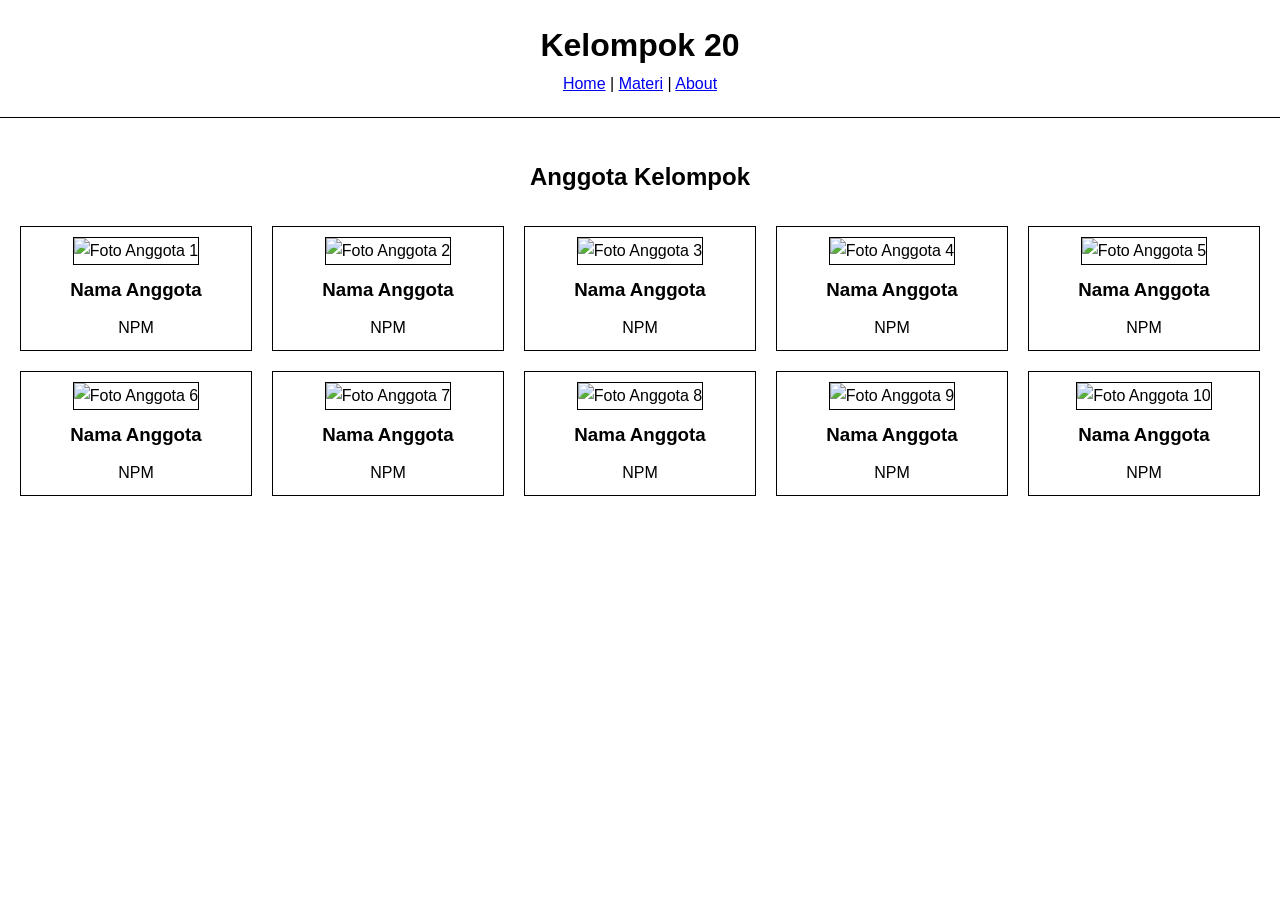
==== about.html @ b4bbe922 "update" ====
<!DOCTYPE html>
<html lang="en">
<head>
    <meta charset="UTF-8">
    <meta name="viewport" content="width=device-width, initial-scale=1.0">
    <title>About - Kelompok 20</title>
    <style>
        body {
            font-family: Arial, sans-serif;
            margin: 0;
            padding: 0;
            line-height: 1.6;
        }

        header {
            text-align: center;
            padding: 20px;
            border-bottom: 1px solid #000;
        }

        header h1 {
            margin: 0;
        }

        main {
            padding: 20px;
        }

        .about {
            text-align: center;
            margin-top: 40px;
        }

        .about h2 {
            margin-bottom: 20px;
        }

        .about p {
            font-size: 18px;
        }

        .members h2 {
            text-align: center;
            margin-bottom: 20px;
        }

        .member-grid {
            display: grid;
            grid-template-columns: repeat(auto-fit, minmax(200px, 1fr));
            gap: 20px;
            margin-top: 30px;
        }

        .member {
            border: 1px solid #000;
            padding: 10px;
            text-align: center;
        }

        .member img {
            width: 100px;
            height: 100px;
            object-fit: cover;
            border: 1px solid #000;
        }

        .member h3 {
            margin: 10px 0;
        }

        .member p {
            margin: 0;
        }
    </style>
</head>
<body>
    <header>
        <h1>Kelompok 20</h1>
        <nav>
            <a href="home.html">Home</a> |
            <a href="materi.html">Materi</a> |
            <a href="about.html">About</a>
        </nav>
    </header>
    <main>
        <section class="members">
            <h2>Anggota Kelompok</h2>
            <div class="member-grid">
                <div class="member">
                    <img src="placeholder.jpg" alt="Foto Anggota 1">
                    <h3>Nama Anggota</h3>
                    <p>NPM</p>
                </div>
                <div class="member">
                    <img src="placeholder.jpg" alt="Foto Anggota 2">
                    <h3>Nama Anggota</h3>
                    <p>NPM</p>
                </div>
                <div class="member">
                    <img src="placeholder.jpg" alt="Foto Anggota 3">
                    <h3>Nama Anggota</h3>
                    <p>NPM</p>
                </div>
                <div class="member">
                    <img src="placeholder.jpg" alt="Foto Anggota 4">
                    <h3>Nama Anggota</h3>
                    <p>NPM</p>
                </div>
                <div class="member">
                    <img src="placeholder.jpg" alt="Foto Anggota 5">
                    <h3>Nama Anggota</h3>
                    <p>NPM</p>
                </div>
                <div class="member">
                    <img src="placeholder.jpg" alt="Foto Anggota 6">
                    <h3>Nama Anggota</h3>
                    <p>NPM</p>
                </div>
                <div class="member">
                    <img src="placeholder.jpg" alt="Foto Anggota 7">
                    <h3>Nama Anggota</h3>
                    <p>NPM</p>
                </div>
                <div class="member">
                    <img src="placeholder.jpg" alt="Foto Anggota 8">
                    <h3>Nama Anggota</h3>
                    <p>NPM</p>
                </div>
                <div class="member">
                    <img src="placeholder.jpg" alt="Foto Anggota 9">
                    <h3>Nama Anggota</h3>
                    <p>NPM</p>
                </div>
                <div class="member">
                    <img src="placeholder.jpg" alt="Foto Anggota 10">
                    <h3>Nama Anggota</h3>
                    <p>NPM</p>
                </div>
            </div>
        </section>
    </main>
    <script>
        // JavaScript untuk about page
        console.log('About page loaded');
    </script>
</body>
</html>
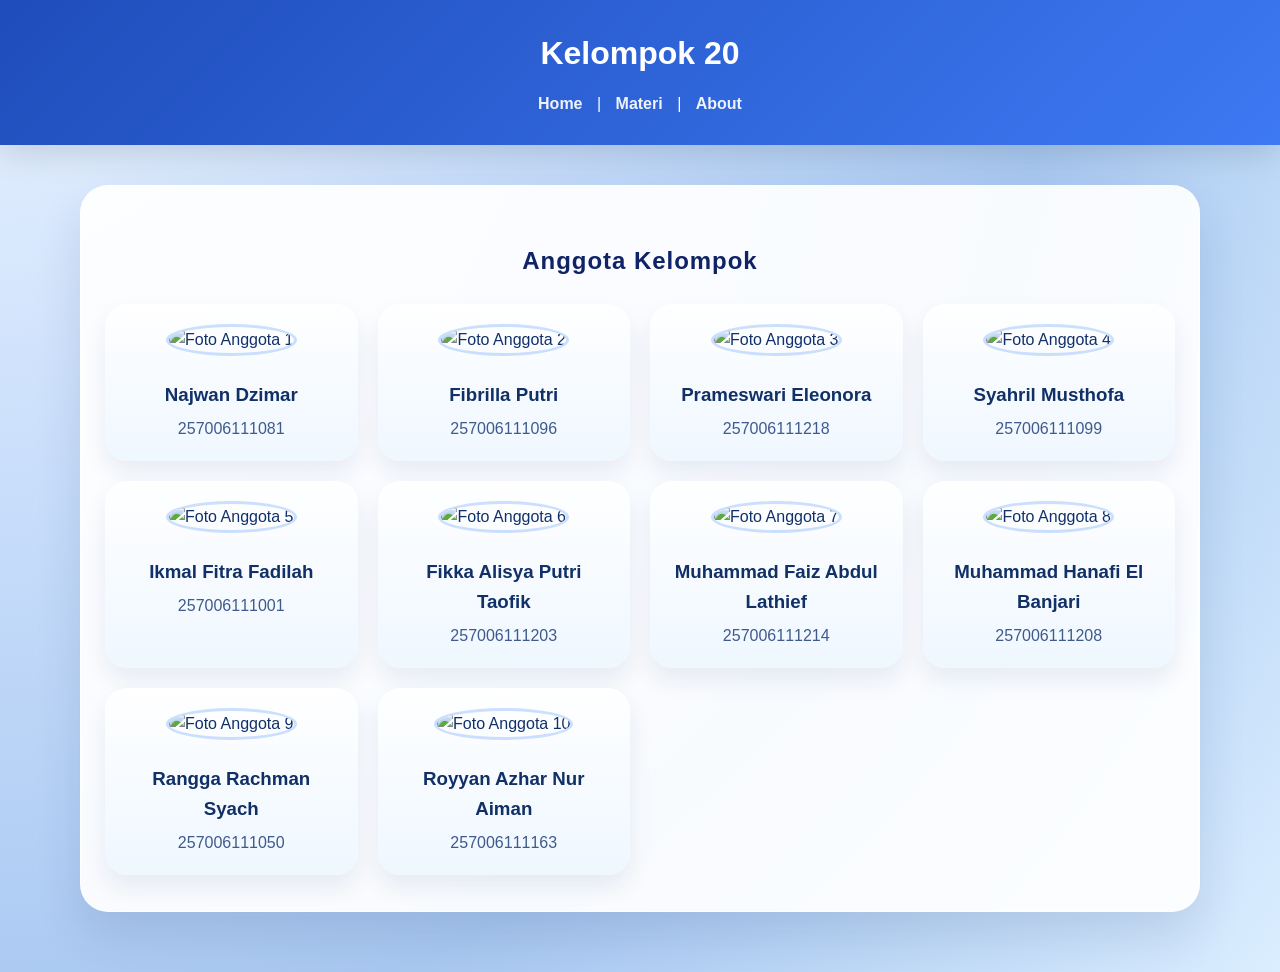
==== commit 6eecbad2: "update" ====
--- a/about.html
+++ b/about.html
@@ -6,70 +6,96 @@
     <title>About - Kelompok 20</title>
     <style>
         body {
-            font-family: Arial, sans-serif;
+            font-family: 'Segoe UI', Tahoma, Geneva, Verdana, sans-serif;
             margin: 0;
             padding: 0;
             line-height: 1.6;
+            background: radial-gradient(circle at top left, #e8f2ff 0%, #c9defb 30%, #a8c8f1 65%, #dbeeff 100%);
+            color: #11306a;
         }
 
         header {
             text-align: center;
-            padding: 20px;
-            border-bottom: 1px solid #000;
+            padding: 28px 20px;
+            background: linear-gradient(135deg, #1f4dbb, #3d79f3);
+            color: white;
+            box-shadow: 0 10px 30px rgba(0, 0, 0, 0.12);
         }
 
         header h1 {
             margin: 0;
+            font-size: 2rem;
+        }
+
+        nav {
+            margin-top: 12px;
+        }
+
+        nav a {
+            color: rgba(255,255,255,0.92);
+            text-decoration: none;
+            margin: 0 10px;
+            font-weight: 600;
+            transition: color 0.25s ease;
+        }
+
+        nav a:hover {
+            color: #d7e8ff;
         }
 
         main {
-            padding: 20px;
+            padding: 40px 20px 60px;
+            max-width: 1120px;
+            margin: 0 auto;
         }
 
-        .about {
-            text-align: center;
-            margin-top: 40px;
-        }
-
-        .about h2 {
-            margin-bottom: 20px;
-        }
-
-        .about p {
-            font-size: 18px;
+        .members {
+            background: rgba(255,255,255,0.92);
+            border-radius: 28px;
+            padding: 36px 24px;
+            box-shadow: 0 24px 48px rgba(15, 45, 100, 0.12);
+            border: 1px solid rgba(255,255,255,0.8);
         }
 
         .members h2 {
             text-align: center;
-            margin-bottom: 20px;
+            margin-bottom: 24px;
+            color: #0f2366;
+            letter-spacing: 0.04em;
         }
 
         .member-grid {
             display: grid;
-            grid-template-columns: repeat(auto-fit, minmax(200px, 1fr));
+            grid-template-columns: repeat(auto-fit, minmax(220px, 1fr));
             gap: 20px;
-            margin-top: 30px;
+            margin-top: 10px;
         }
 
         .member {
-            border: 1px solid #000;
-            padding: 10px;
+            background: linear-gradient(180deg, rgba(255,255,255,0.95), #eff7ff);
+            border-radius: 22px;
+            padding: 20px;
             text-align: center;
+            box-shadow: 0 12px 24px rgba(15, 35, 100, 0.08);
         }
 
         .member img {
             width: 100px;
             height: 100px;
             object-fit: cover;
-            border: 1px solid #000;
+            border-radius: 50%;
+            border: 3px solid rgba(59,130,246,0.25);
+            margin-bottom: 14px;
         }
 
         .member h3 {
-            margin: 10px 0;
+            margin: 10px 0 6px;
+            color: #103066;
         }
 
         .member p {
             margin: 0;
+            color: #3f5a8b;
         }
     </style>
 </head>
@@ -88,53 +114,53 @@
             <div class="member-grid">
                 <div class="member">
                     <img src="placeholder.jpg" alt="Foto Anggota 1">
-                    <h3>Nama Anggota</h3>
-                    <p>NPM</p>
+                    <h3>Najwan Dzimar</h3>
+                    <p>257006111081</p>
                 </div>
                 <div class="member">
                     <img src="placeholder.jpg" alt="Foto Anggota 2">
-                    <h3>Nama Anggota</h3>
-                    <p>NPM</p>
+                    <h3>Fibrilla Putri</h3>
+                    <p>257006111096</p>
                 </div>
                 <div class="member">
                     <img src="placeholder.jpg" alt="Foto Anggota 3">
-                    <h3>Nama Anggota</h3>
-                    <p>NPM</p>
+                    <h3>Prameswari Eleonora</h3>
+                    <p>257006111218</p>
                 </div>
                 <div class="member">
                     <img src="placeholder.jpg" alt="Foto Anggota 4">
-                    <h3>Nama Anggota</h3>
-                    <p>NPM</p>
+                    <h3>Syahril Musthofa</h3>
+                    <p>257006111099</p>
                 </div>
                 <div class="member">
                     <img src="placeholder.jpg" alt="Foto Anggota 5">
-                    <h3>Nama Anggota</h3>
-                    <p>NPM</p>
+                    <h3>Ikmal Fitra Fadilah</h3>
+                    <p>257006111001</p>
                 </div>
                 <div class="member">
                     <img src="placeholder.jpg" alt="Foto Anggota 6">
-                    <h3>Nama Anggota</h3>
-                    <p>NPM</p>
+                    <h3>Fikka Alisya Putri Taofik</h3>
+                    <p>257006111203</p>
                 </div>
                 <div class="member">
                     <img src="placeholder.jpg" alt="Foto Anggota 7">
-                    <h3>Nama Anggota</h3>
-                    <p>NPM</p>
+                    <h3>Muhammad Faiz Abdul Lathief</h3>
+                    <p>257006111214</p>
                 </div>
                 <div class="member">
                     <img src="placeholder.jpg" alt="Foto Anggota 8">
-                    <h3>Nama Anggota</h3>
-                    <p>NPM</p>
+                    <h3>Muhammad Hanafi El Banjari</h3>
+                    <p>257006111208</p>
                 </div>
                 <div class="member">
                     <img src="placeholder.jpg" alt="Foto Anggota 9">
-                    <h3>Nama Anggota</h3>
-                    <p>NPM</p>
+                    <h3>Rangga Rachman Syach</h3>
+                    <p>257006111050</p>
                 </div>
                 <div class="member">
                     <img src="placeholder.jpg" alt="Foto Anggota 10">
-                    <h3>Nama Anggota</h3>
-                    <p>NPM</p>
+                    <h3>Royyan Azhar Nur Aiman</h3>
+                    <p>257006111163</p>
                 </div>
             </div>
         </section>
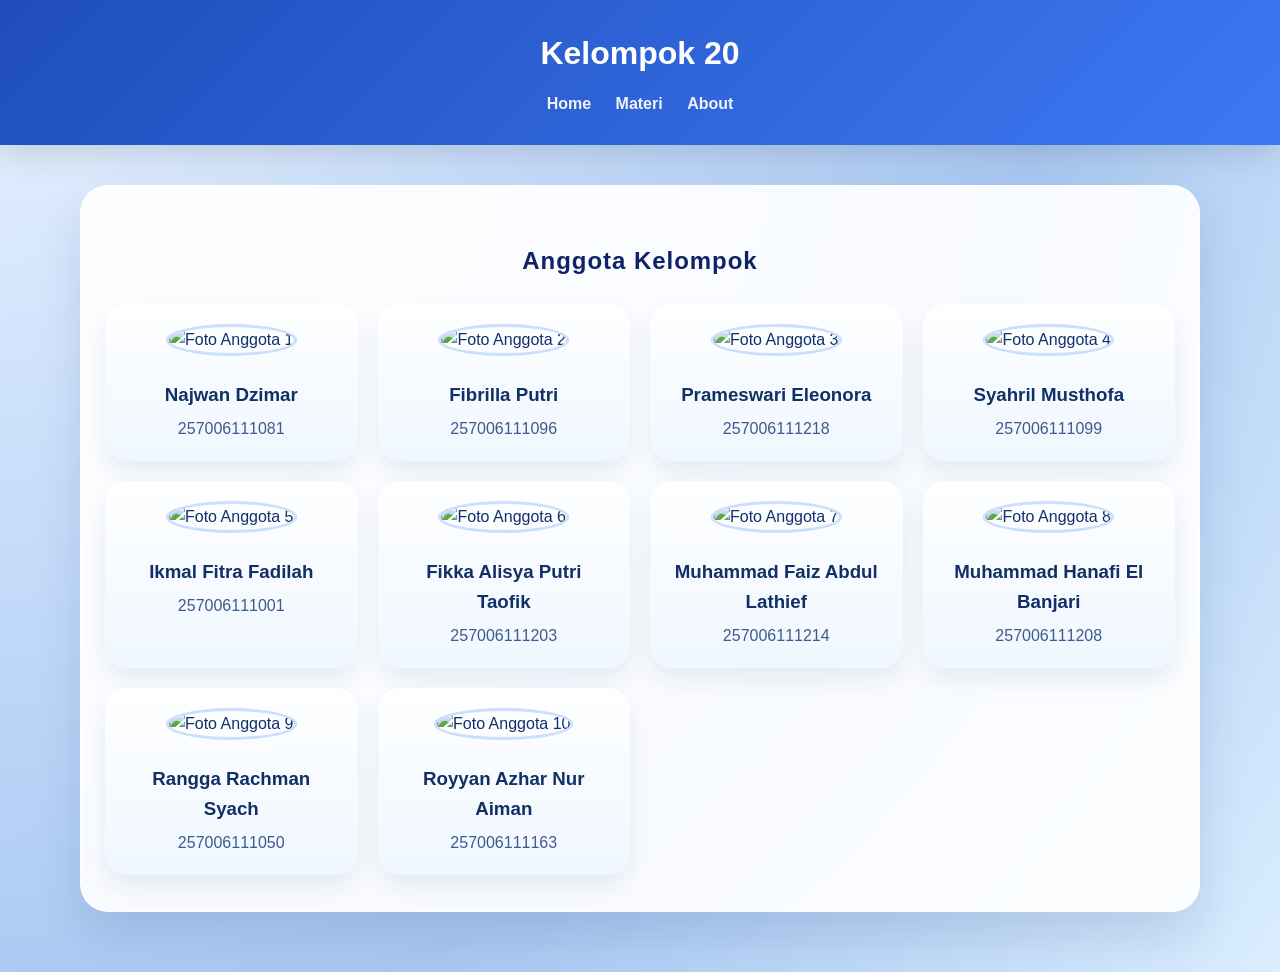
==== commit 782e9897: "update" ====
--- a/about.html
+++ b/about.html
@@ -103,8 +103,8 @@
     <header>
         <h1>Kelompok 20</h1>
         <nav>
-            <a href="home.html">Home</a> |
-            <a href="materi.html">Materi</a> |
+            <a href="home.html">Home</a>
+            <a href="materi.html">Materi</a>
             <a href="about.html">About</a>
         </nav>
     </header>
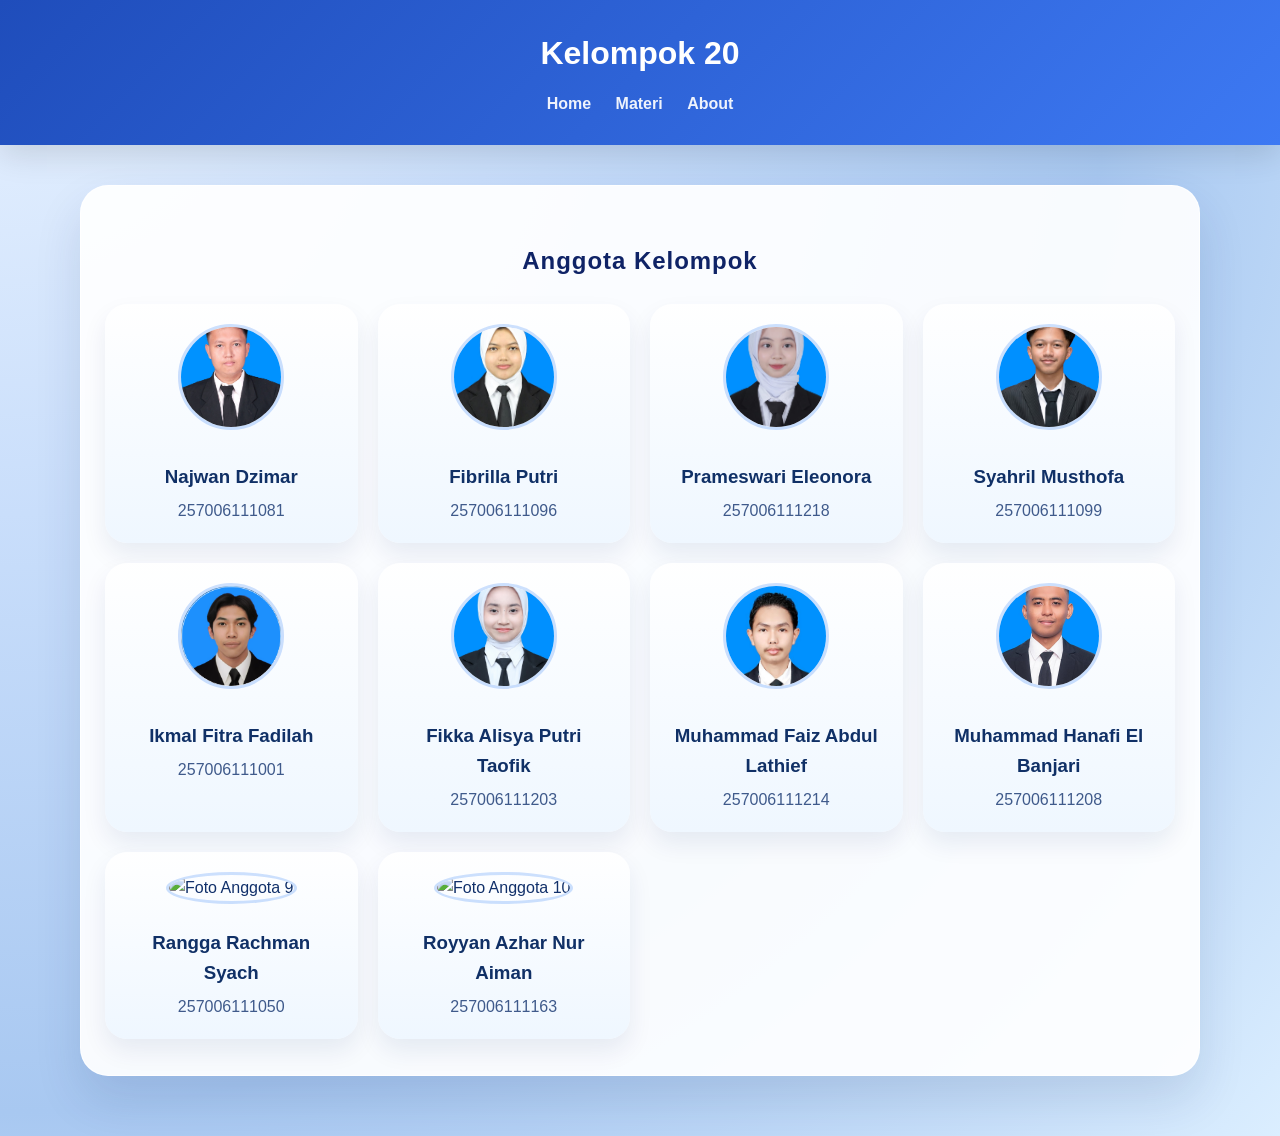
==== commit 9899c1be: "Add foto anggota di about" ====
--- a/about.html
+++ b/about.html
@@ -1,5 +1,6 @@
 <!DOCTYPE html>
 <html lang="en">
+
 <head>
     <meta charset="UTF-8">
     <meta name="viewport" content="width=device-width, initial-scale=1.0">
@@ -32,7 +33,7 @@
         }
 
         nav a {
-            color: rgba(255,255,255,0.92);
+            color: rgba(255, 255, 255, 0.92);
             text-decoration: none;
             margin: 0 10px;
             font-weight: 600;
@@ -50,11 +51,11 @@
         }
 
         .members {
-            background: rgba(255,255,255,0.92);
+            background: rgba(255, 255, 255, 0.92);
             border-radius: 28px;
             padding: 36px 24px;
             box-shadow: 0 24px 48px rgba(15, 45, 100, 0.12);
-            border: 1px solid rgba(255,255,255,0.8);
+            border: 1px solid rgba(255, 255, 255, 0.8);
         }
 
         .members h2 {
@@ -72,7 +73,7 @@
         }
 
         .member {
-            background: linear-gradient(180deg, rgba(255,255,255,0.95), #eff7ff);
+            background: linear-gradient(180deg, rgba(255, 255, 255, 0.95), #eff7ff);
             border-radius: 22px;
             padding: 20px;
             text-align: center;
@@ -84,7 +85,7 @@
             height: 100px;
             object-fit: cover;
             border-radius: 50%;
-            border: 3px solid rgba(59,130,246,0.25);
+            border: 3px solid rgba(59, 130, 246, 0.25);
             margin-bottom: 14px;
         }
 
@@ -99,6 +100,7 @@
         }
     </style>
 </head>
+
 <body>
     <header>
         <h1>Kelompok 20</h1>
@@ -113,42 +115,42 @@
             <h2>Anggota Kelompok</h2>
             <div class="member-grid">
                 <div class="member">
-                    <img src="placeholder.jpg" alt="Foto Anggota 1">
+                    <img src="asset/WhatsApp Image 2026-05-15 at 21.40.54.jpeg" alt="Foto Anggota 1">
                     <h3>Najwan Dzimar</h3>
                     <p>257006111081</p>
                 </div>
                 <div class="member">
-                    <img src="placeholder.jpg" alt="Foto Anggota 2">
+                    <img src="asset/WhatsApp Image 2026-05-15 at 21.08.51.jpeg" alt="Foto Anggota 2">
                     <h3>Fibrilla Putri</h3>
                     <p>257006111096</p>
                 </div>
                 <div class="member">
-                    <img src="placeholder.jpg" alt="Foto Anggota 3">
+                    <img src="asset/WhatsApp Image 2026-05-15 at 21.11.04.jpeg" alt="Foto Anggota 3">
                     <h3>Prameswari Eleonora</h3>
                     <p>257006111218</p>
                 </div>
                 <div class="member">
-                    <img src="placeholder.jpg" alt="Foto Anggota 4">
+                    <img src="asset/WhatsApp Image 2026-05-15 at 21.59.35.jpeg" alt="Foto Anggota 4">
                     <h3>Syahril Musthofa</h3>
                     <p>257006111099</p>
                 </div>
                 <div class="member">
-                    <img src="placeholder.jpg" alt="Foto Anggota 5">
+                    <img src="asset/Screenshot 2026-05-15 183435.png" alt="Foto Anggota 5">
                     <h3>Ikmal Fitra Fadilah</h3>
                     <p>257006111001</p>
                 </div>
                 <div class="member">
-                    <img src="placeholder.jpg" alt="Foto Anggota 6">
+                    <img src="asset/WhatsApp Image 2026-05-15 at 21.12.04.jpeg" alt="Foto Anggota 6">
                     <h3>Fikka Alisya Putri Taofik</h3>
                     <p>257006111203</p>
                 </div>
                 <div class="member">
-                    <img src="placeholder.jpg" alt="Foto Anggota 7">
+                    <img src="asset/WhatsApp Image 2026-05-15 at 21.23.30.jpeg" alt="Foto Anggota 7">
                     <h3>Muhammad Faiz Abdul Lathief</h3>
                     <p>257006111214</p>
                 </div>
                 <div class="member">
-                    <img src="placeholder.jpg" alt="Foto Anggota 8">
+                    <img src="asset/WhatsApp Image 2026-05-15 at 21.13.08.jpeg" alt="Foto Anggota 8">
                     <h3>Muhammad Hanafi El Banjari</h3>
                     <p>257006111208</p>
                 </div>
@@ -170,4 +172,5 @@
         console.log('About page loaded');
     </script>
 </body>
+
 </html>
